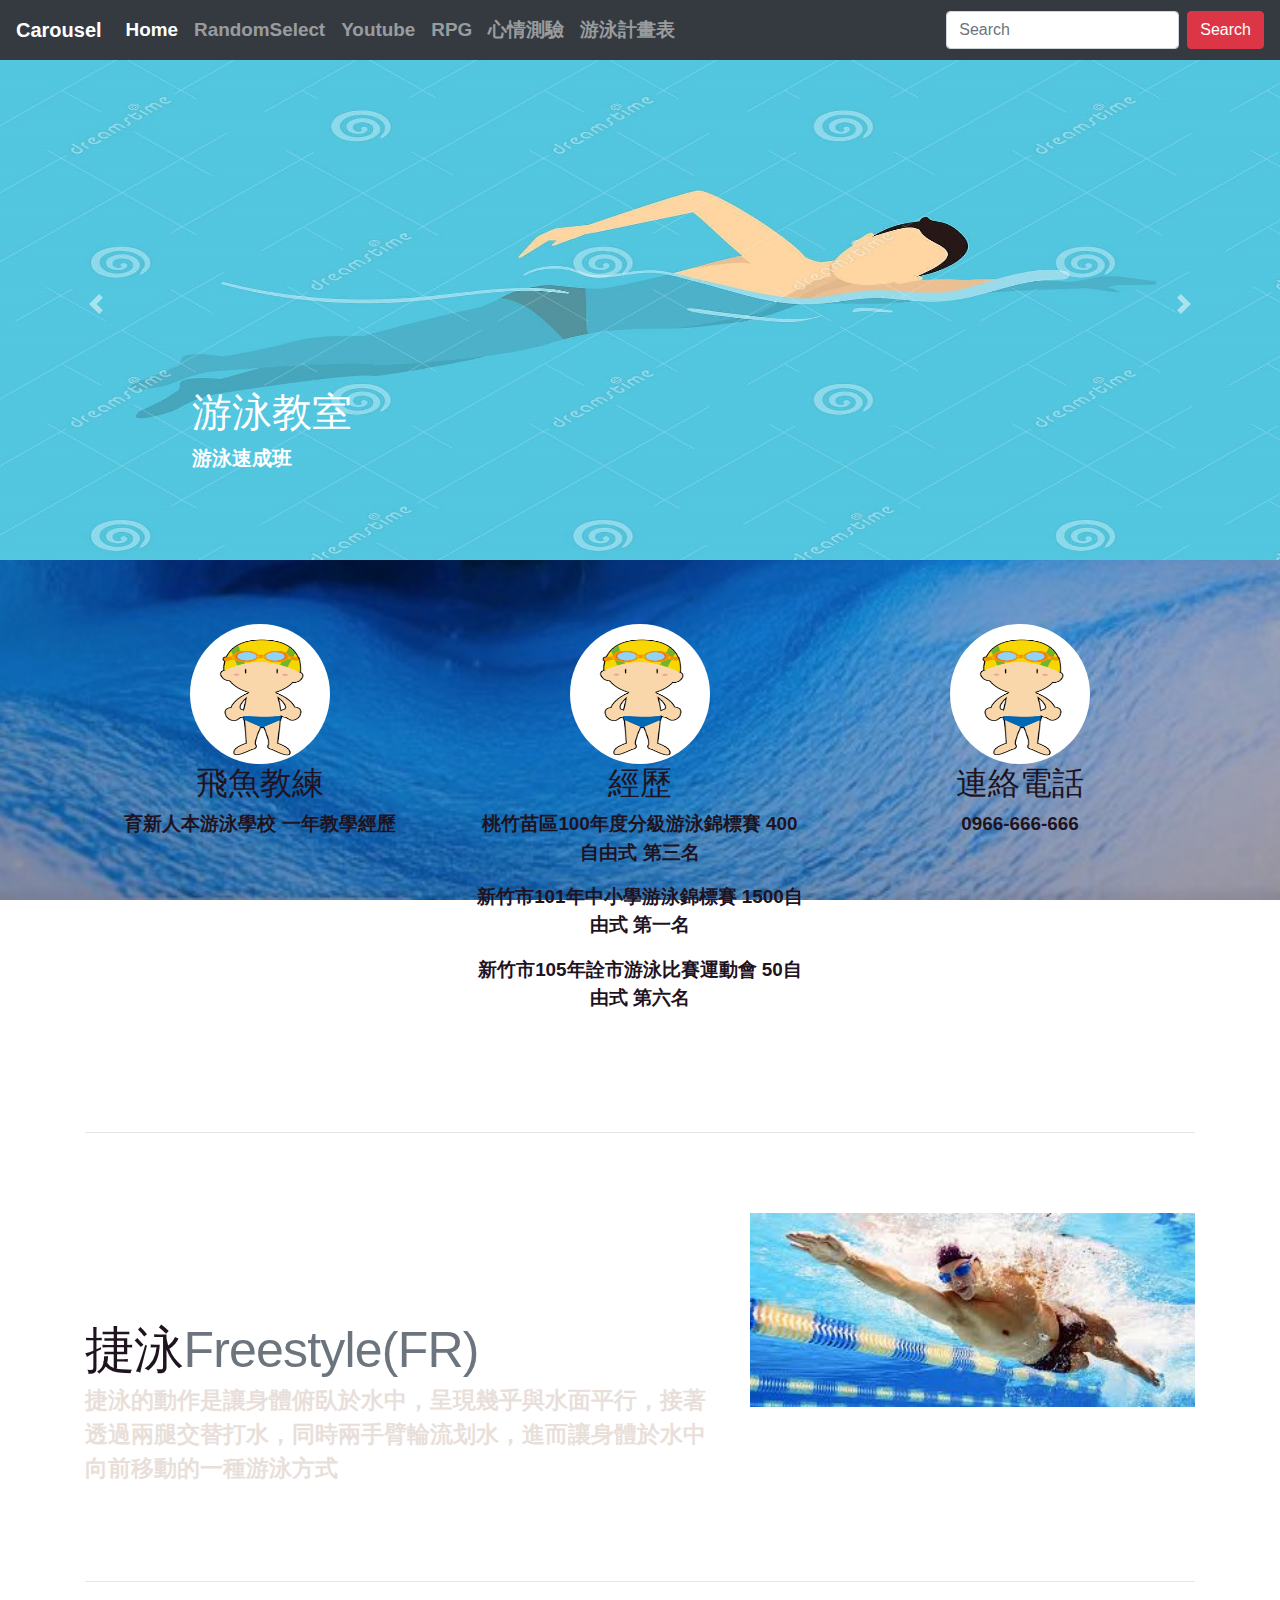
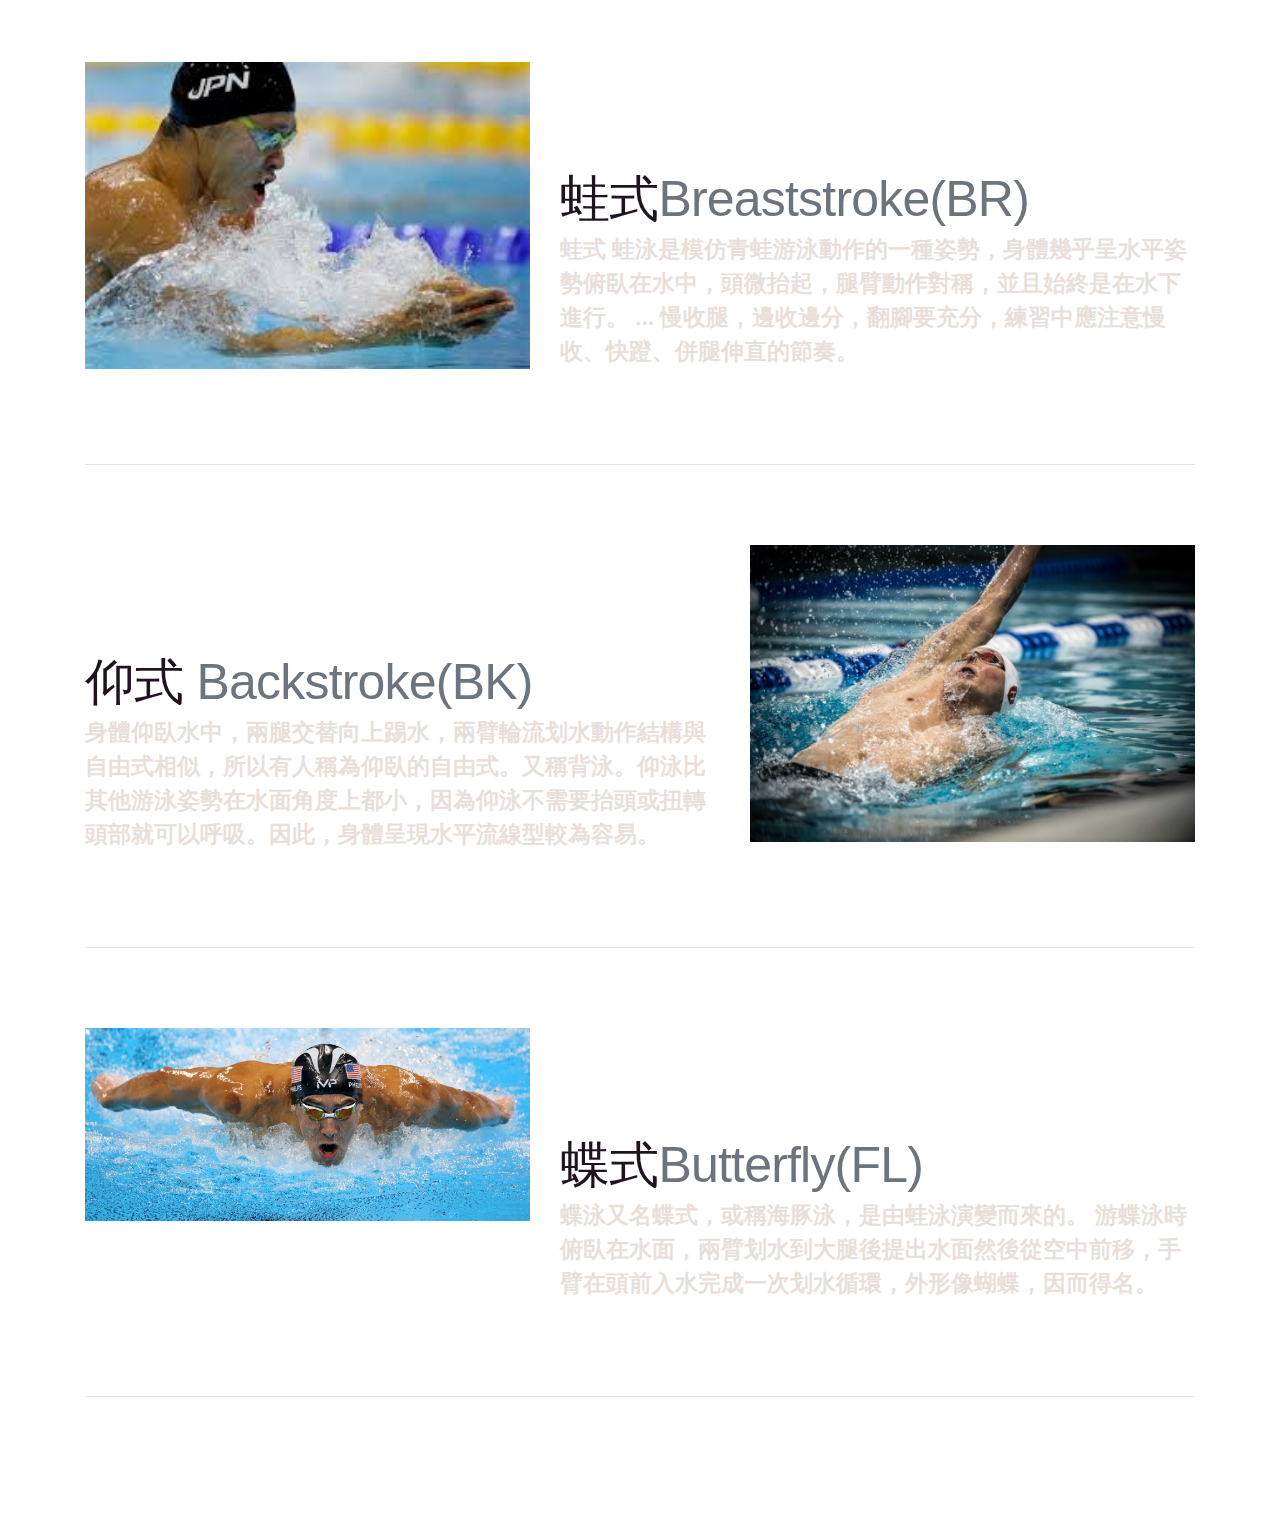
==== index.html @ cb8af85d "First commit" ====
<!doctype html>
<html lang="en">
  <head>
    <meta charset="utf-8">
    <meta name="viewport" content="width=device-width, initial-scale=1, shrink-to-fit=no">
    <meta name="description" content="">
    <meta name="author" content="">
    <link rel="icon" href="favicon.ico">

    <title>Carousel Template for Bootstrap</title>

    <!-- Bootstrap core CSS -->
    <link href="dist/css/bootstrap.min.css" rel="stylesheet">
    
    <!-- Custom styles for this template -->
    <link href="carousel.css" rel="stylesheet">
  </head>
  <body>

    <header>
      <nav class="navbar navbar-expand-md navbar-dark fixed-top bg-dark">
        <a class="navbar-brand" href="#">Carousel</a>
        <button class="navbar-toggler" type="button" data-toggle="collapse" data-target="#navbarCollapse" aria-controls="navbarCollapse" aria-expanded="false" aria-label="Toggle navigation">
          <span class="navbar-toggler-icon"></span>
        </button>
        <div class="collapse navbar-collapse" id="navbarCollapse">
          <ul class="navbar-nav mr-auto">
            <li class="nav-item active">
              <a class="nav-link" href="#">Home <span class="sr-only">(current)</span></a>
            </li>
            <li class="nav-item">
              <a class="nav-link" href="random-select.html">RandomSelect</a>
            </li>
            <li class="nav-item">
              <a class="nav-link" href="youtube.html">Youtube</a>
            </li>
            <li class="nav-item">
              <a class="nav-link" href="rpg.html">RPG</a>
            </li>
            <li class="nav-item">
              <a class="nav-link" href="mood-test.html">心情測驗</a>
            </li>
            <li class="nav-item">
              <a class="nav-link" href="club-course.html">游泳計畫表</a>
            </li>
            
          </ul>
          <form class="form-inline mt-2 mt-md-0">
            <input class="form-control mr-sm-2" type="text" placeholder="Search" aria-label="Search">
            <button class="btn btn-danger" type="submit">Search</button>
          </form>
        </div>
      </nav>
    </header>

    <main role="main">

      
      <main role="main">

        <div id="myCarousel" class="carousel slide" data-ride="carousel">
          
          <div class="carousel-inner">
            <div class="carousel-item active">
              <img class="first-slide" src="top.jpg" alt="First slide">
              <div class="container">
                <div class="carousel-caption text-left">
                  <h1>游泳教室</h1>
                  <p>游泳速成班</p>
                  
                </div>
              </div>
            </div>
           
          </div>
          <a class="carousel-control-prev" href="#myCarousel" role="button" data-slide="prev">
            <span class="carousel-control-prev-icon" aria-hidden="true"></span>
            <span class="sr-only">Previous</span>
          </a>
          <a class="carousel-control-next" href="#myCarousel" role="button" data-slide="next">
            <span class="carousel-control-next-icon" aria-hidden="true"></span>
            <span class="sr-only">Next</span>
          </a>
        </div>
  
  
        <!-- Marketing messaging and featurettes
        ================================================== -->
        <!-- Wrap the rest of the page in another container to center all the content. -->
  
        <div class="container marketing">
  
          <!-- Three columns of text below the carousel -->
          <div class="row">
            <div class="col-lg-4">
              <img class="rounded-circle" src="face.png" alt="Generic placeholder image" width="140" height="140">
              <h2>飛魚教練</h2>
              <p>育新人本游泳學校 一年教學經歷</p>
              
            </div><!-- /.col-lg-4 -->
            <div class="col-lg-4">
              <img class="rounded-circle" src="face.png" width="140" height="140">
              <h2>經歷</h2>
              <p>桃竹苗區100年度分級游泳錦標賽 400自由式 第三名</p>
              <p>新竹市101年中小學游泳錦標賽 1500自由式 第一名</p>
              <p>新竹市105年詮市游泳比賽運動會 50自由式 第六名</p>
            </div><!-- /.col-lg-4 -->
            <div class="col-lg-4">
              <img class="rounded-circle" src="face.png" alt="Generic placeholder image" width="140" height="140">
              <h2>連絡電話</h2>
              <p>0966-666-666</p>
              
            </div><!-- /.col-lg-4 -->
          </div><!-- /.row -->
  
        <!-- START THE FEATURETTES -->

        <hr class="featurette-divider">

        <div class="row featurette">
          <div class="col-md-7">
            <h2 class="featurette-heading">捷泳<span class="text-muted">Freestyle(FR)</span></h2>
            <p class="lead">捷泳的動作是讓身體俯臥於水中，呈現幾乎與水面平行，接著透過兩腿交替打水，同時兩手臂輪流划水，進而讓身體於水中向前移動的一種游泳方式</p>
          </div>
          <div class="col-md-5">
            <img class="featurette-image img-fluid mx-auto" src="FR.jpg" width="1000" height="500">
          </div>
        </div>

        <hr class="featurette-divider">

        <div class="row featurette">
          <div class="col-md-7 order-md-2">
            <h2 class="featurette-heading">蛙式<span class="text-muted">Breaststroke(BR)</span></h2>
            <p class="lead">蛙式 蛙泳是模仿青蛙游泳動作的一種姿勢，身體幾乎呈水平姿勢俯臥在水中，頭微抬起，腿臂動作對稱，並且始終是在水下進行。 ... 慢收腿，邊收邊分，翻腳要充分，練習中應注意慢收、快蹬、併腿伸直的節奏。</p>
          </div>
          <div class="col-md-5 order-md-1">
            <img class="featurette-image img-fluid mx-auto" src="BR.jpg" width="1000" height="500">
          </div>
        </div>

        <hr class="featurette-divider">

        <div class="row featurette">
          <div class="col-md-7">
            <h2 class="featurette-heading">仰式 <span class="text-muted">Backstroke(BK)</span></h2>
            <p class="lead"> 身體仰臥水中，兩腿交替向上踢水，兩臂輪流划水動作結構與自由式相似，所以有人稱為仰臥的自由式。又稱背泳。仰泳比其他游泳姿勢在水面角度上都小，因為仰泳不需要抬頭或扭轉頭部就可以呼吸。因此，身體呈現水平流線型較為容易。</p>
          </div>
          <div class="col-md-5">
            <img class="featurette-image img-fluid mx-auto" src="BK.jpg" width="1000" height="500">
          </div>
        </div>

        <hr class="featurette-divider">



        <div class="row featurette">
          <div class="col-md-7 order-md-2">
            <h2 class="featurette-heading">蝶式<span class="text-muted">Butterfly(FL)</span></h2>
            <p class="lead">蝶泳又名蝶式，或稱海豚泳，是由蛙泳演變而來的。 游蝶泳時俯臥在水面，兩臂划水到大腿後提出水面然後從空中前移，手臂在頭前入水完成一次划水循環，外形像蝴蝶，因而得名。</p>
          </div>
          <div class="col-md-5 order-md-1">
            <img class="featurette-image img-fluid mx-auto" src="FL.jpg" width="1000" height="1000">
          </div>
        </div>

        <hr class="featurette-divider">
        

        <!-- /END THE FEATURETTES -->

      </div><!-- /.container -->



    <!-- Bootstrap core JavaScript
    ================================================== -->
    <!-- Placed at the end of the document so the pages load faster -->
    <script src="https://code.jquery.com/jquery-3.3.1.slim.min.js" integrity="sha384-q8i/X+965DzO0rT7abK41JStQIAqVgRVzpbzo5smXKp4YfRvH+8abtTE1Pi6jizo" crossorigin="anonymous"></script>
    <script>window.jQuery || document.write('<script src="assets/js/vendor/jquery-slim.min.js"><\/script>')</script>
    <script src="assets/js/vendor/popper.min.js"></script>
    <script src="dist/js/bootstrap.min.js"></script>
    <!-- Just to make our placeholder images work. Don't actually copy the next line! -->
    <script src="assets/js/vendor/holder.min.js"></script>
  </body>
</html>
---- carousel.css ----
/* GLOBAL STYLES
-------------------------------------------------- */
/* Padding below the footer and lighter body text */

body {
  padding-top: 3rem;
  padding-bottom: 3rem;
  color: #8b2424;
  background: url(img1.jpg);
  background-repeat: no-repeat;
  background-attachment: fixed;
  background-position: center;
  background-size: cover;
  color: rgb(31, 19, 31);
  font-size: 0.5cm;
  font-weight:bold;
}
p.lead {
  font-size: 0.6cm;
  color: rgb(233, 223, 218);
  font-weight:bold;
}

/* CUSTOMIZE THE CAROUSEL
-------------------------------------------------- */

/* Carousel base class */
.carousel {
  margin-bottom: 4rem;
}
/* Since positioning the image, we need to help out the caption */
.carousel-caption {
  bottom: 3rem;
  z-index: 10;

}

/* Declare heights because of positioning of img element */
.carousel-item {
  height: 32rem;
  background-color: rgb(136, 128, 128);

}
.carousel-item > img {
  position: absolute;
  top: 0;
  left: 0;
  min-width: 100%;
  height: 32rem;

}


/* MARKETING CONTENT
-------------------------------------------------- */

/* Center align the text within the three columns below the carousel */
.marketing .col-lg-4 {
  margin-bottom: 1.5rem;
  text-align: center;

}
.marketing h2 {
  font-weight: 400;

}
.marketing .col-lg-4 p {
  margin-right: .75rem;
  margin-left: .75rem;

}


/* Featurettes
------------------------- */

.featurette-divider {
  margin: 5rem 0; /* Space out the Bootstrap <hr> more */

}

/* Thin out the marketing headings */
.featurette-heading {
  font-weight: 300;
  line-height: 1;
  letter-spacing: -.05rem;

}


/* RESPONSIVE CSS
-------------------------------------------------- */

@media (min-width: 40em) {
  /* Bump up size of carousel content */
  .carousel-caption p {
    margin-bottom: 1.25rem;
    font-size: 1.25rem;
    line-height: 1.4;

  }

  .featurette-heading {
    font-size: 50px;

  }
}

@media (min-width: 62em) {
  .featurette-heading {
    margin-top: 7rem;

  }
}
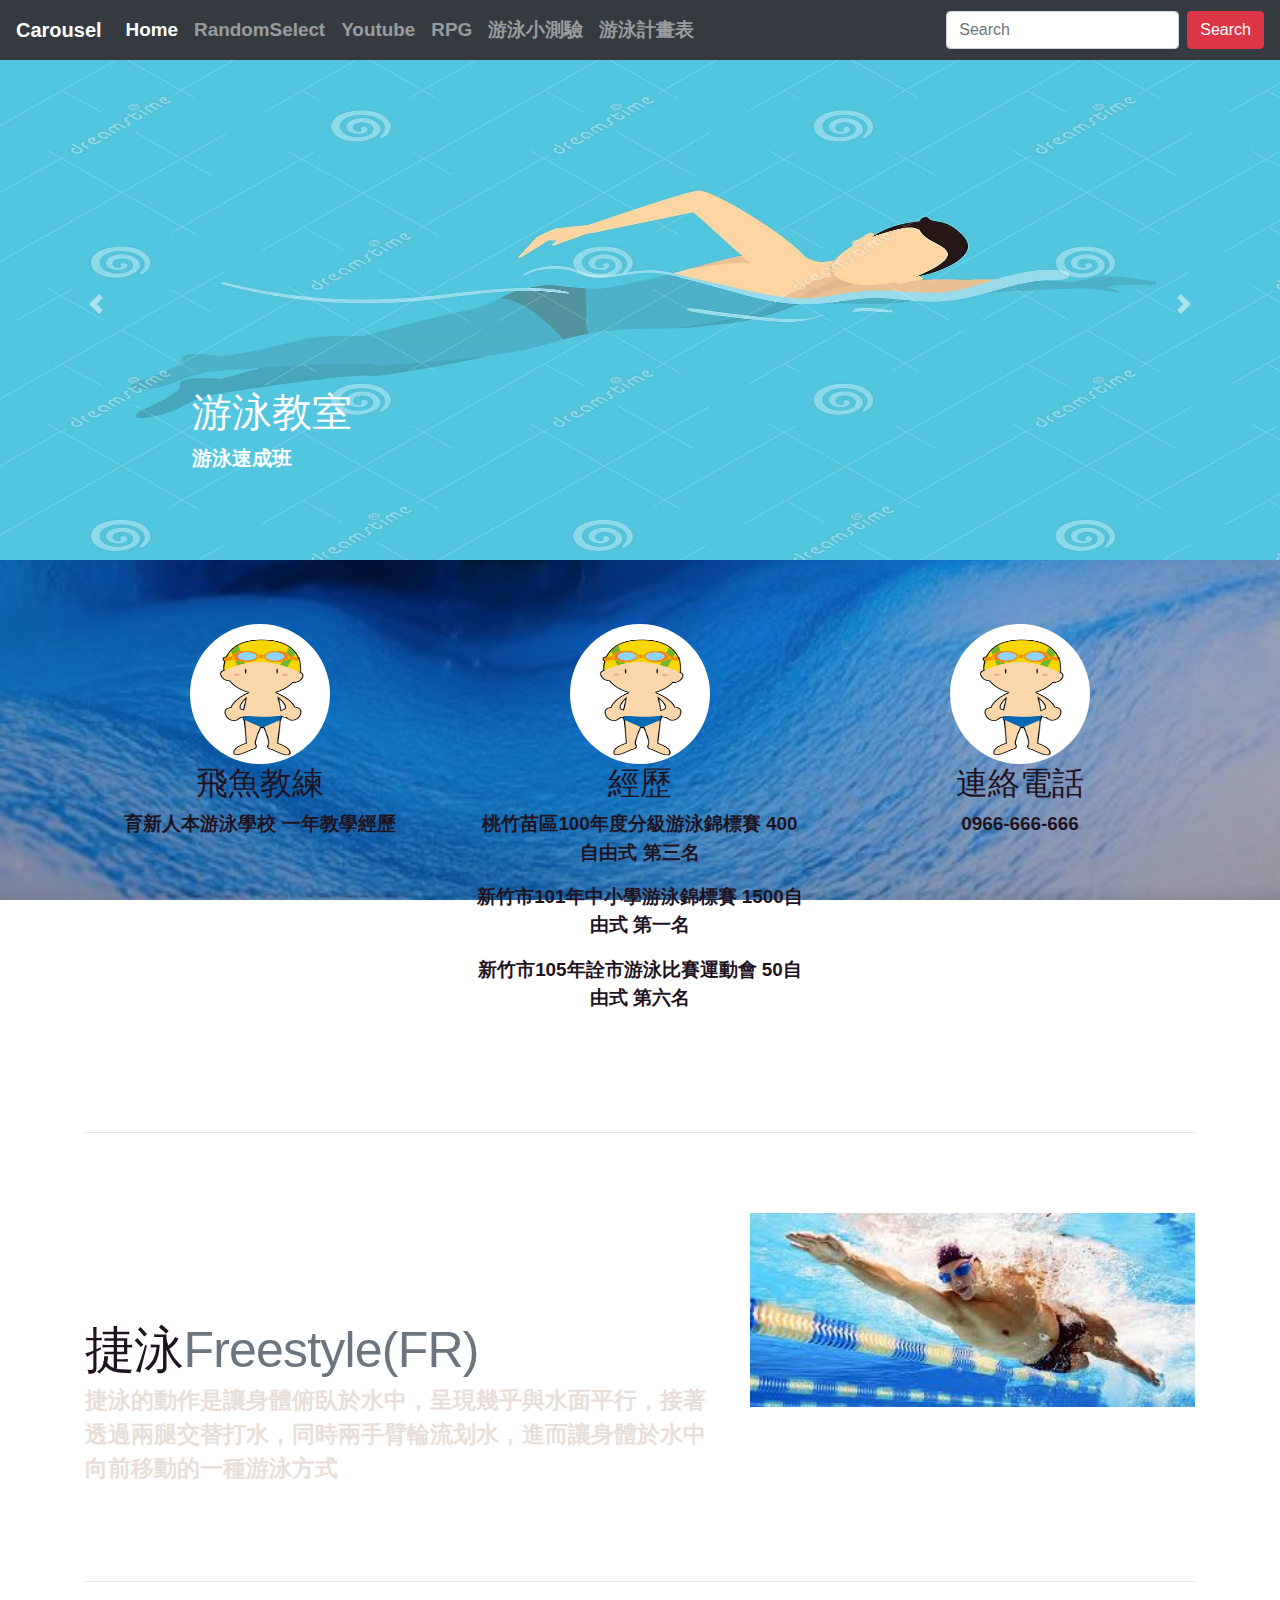
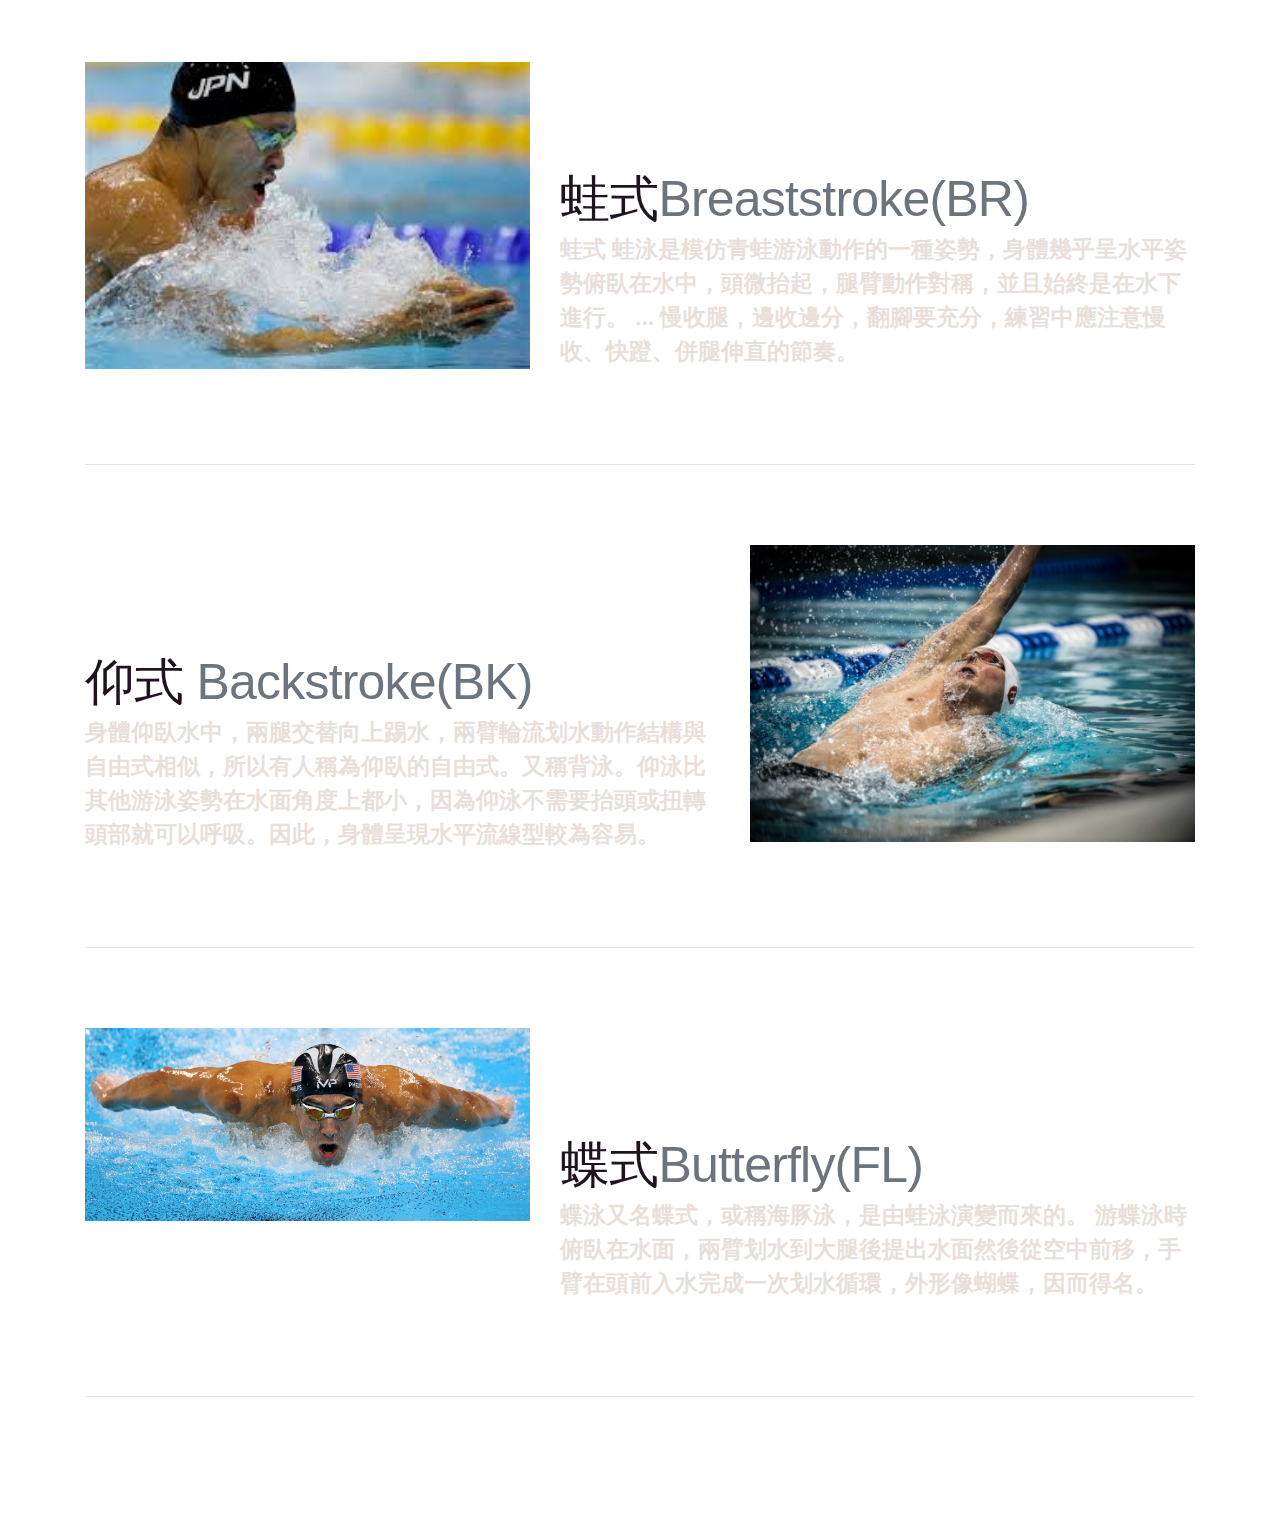
==== commit ac10887d: "Update index.html" ====
--- a/index.html
+++ b/index.html
@@ -38,7 +38,7 @@
               <a class="nav-link" href="rpg.html">RPG</a>
             </li>
             <li class="nav-item">
-              <a class="nav-link" href="mood-test.html">心情測驗</a>
+              <a class="nav-link" href="mood-test.html">游泳小測驗</a>
             </li>
             <li class="nav-item">
               <a class="nav-link" href="club-course.html">游泳計畫表</a>
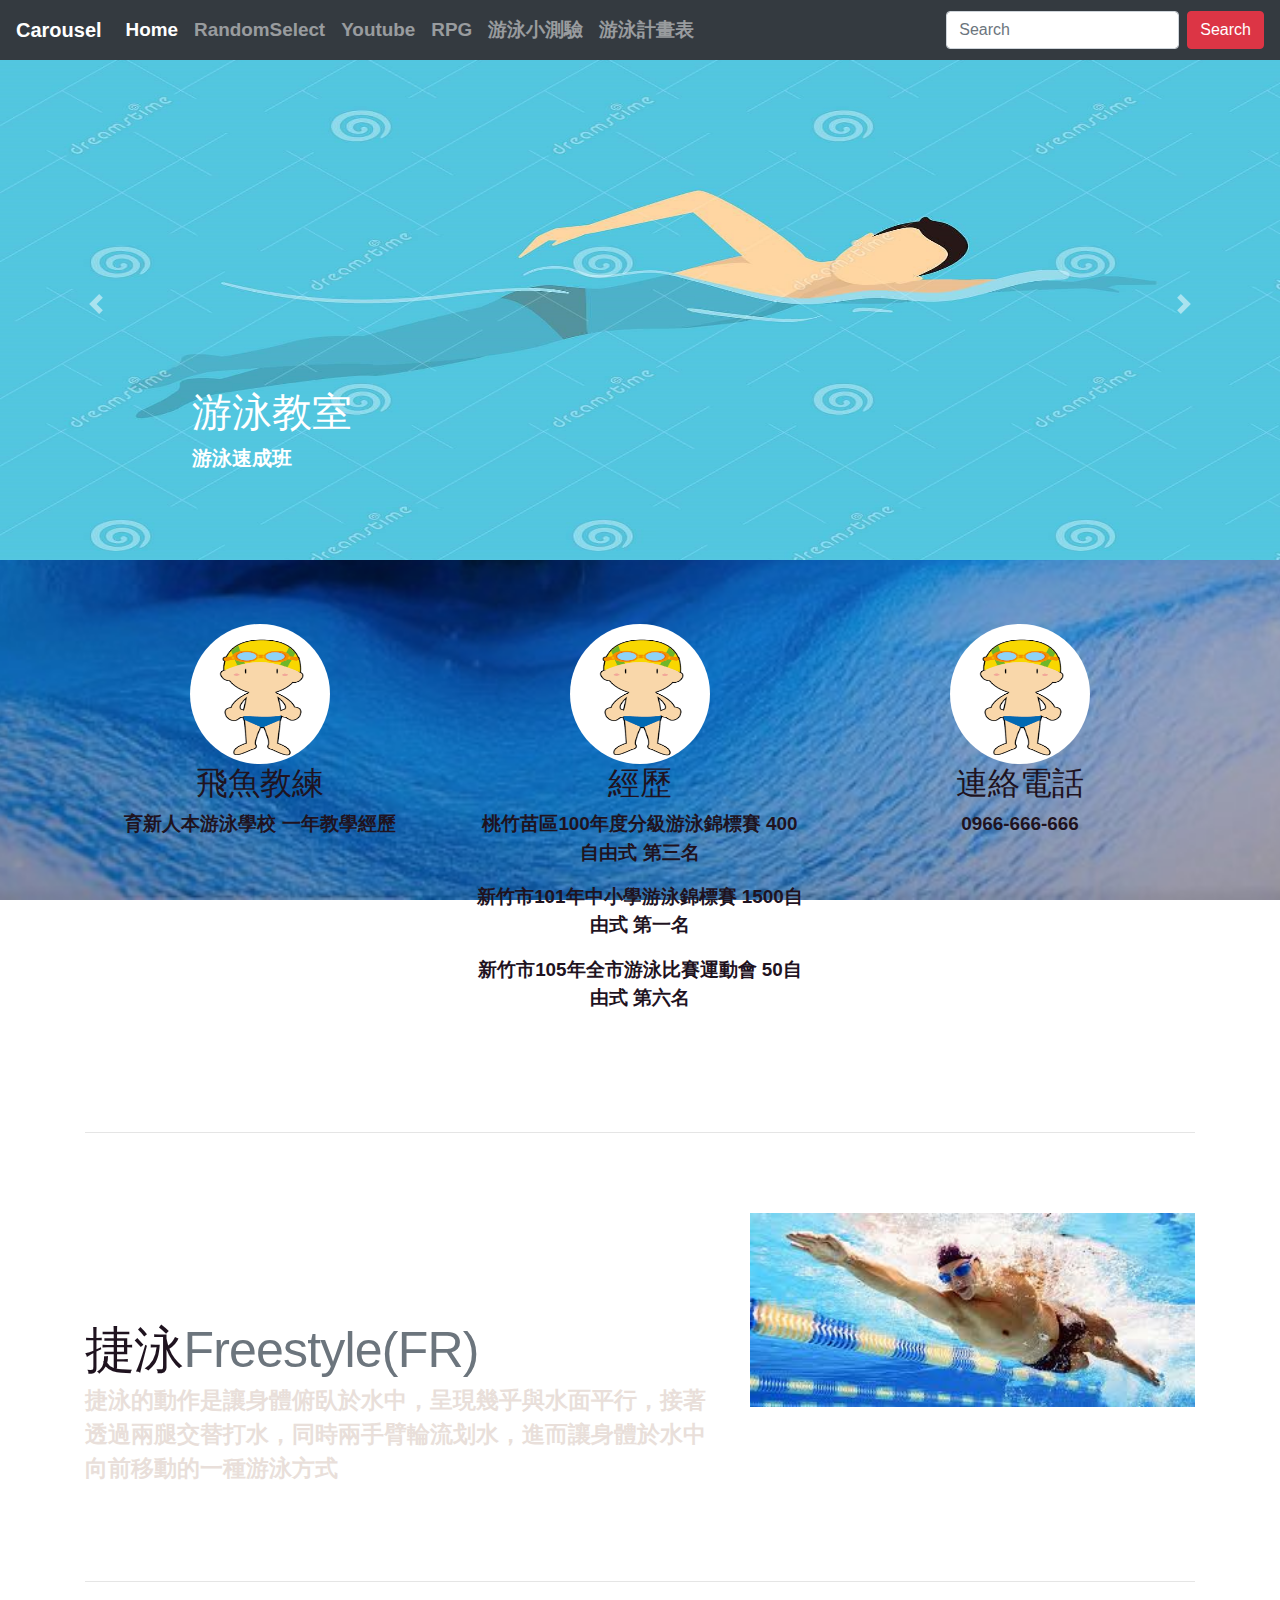
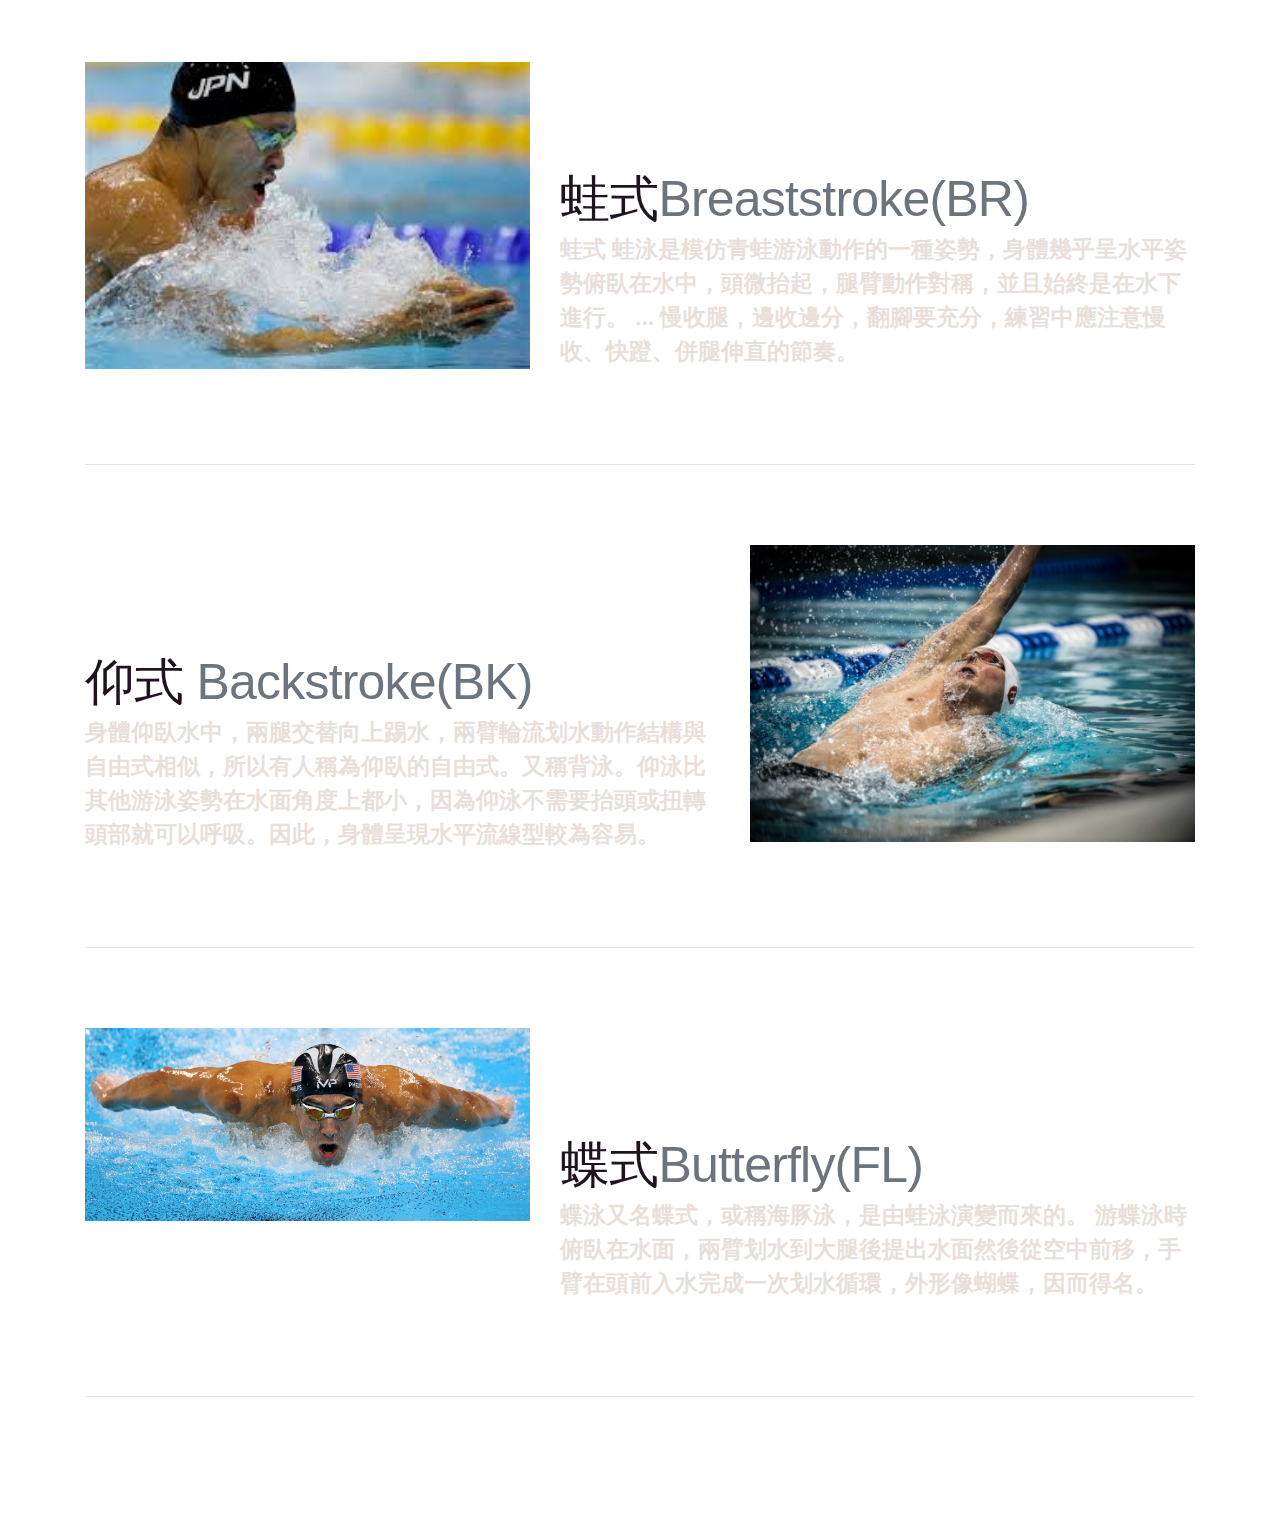
==== commit d7da14e4: "Update index.html" ====
--- a/index.html
+++ b/index.html
@@ -103,7 +103,7 @@
               <h2>經歷</h2>
               <p>桃竹苗區100年度分級游泳錦標賽 400自由式 第三名</p>
               <p>新竹市101年中小學游泳錦標賽 1500自由式 第一名</p>
-              <p>新竹市105年詮市游泳比賽運動會 50自由式 第六名</p>
+              <p>新竹市105年全市游泳比賽運動會 50自由式 第六名</p>
             </div><!-- /.col-lg-4 -->
             <div class="col-lg-4">
               <img class="rounded-circle" src="face.png" alt="Generic placeholder image" width="140" height="140">
